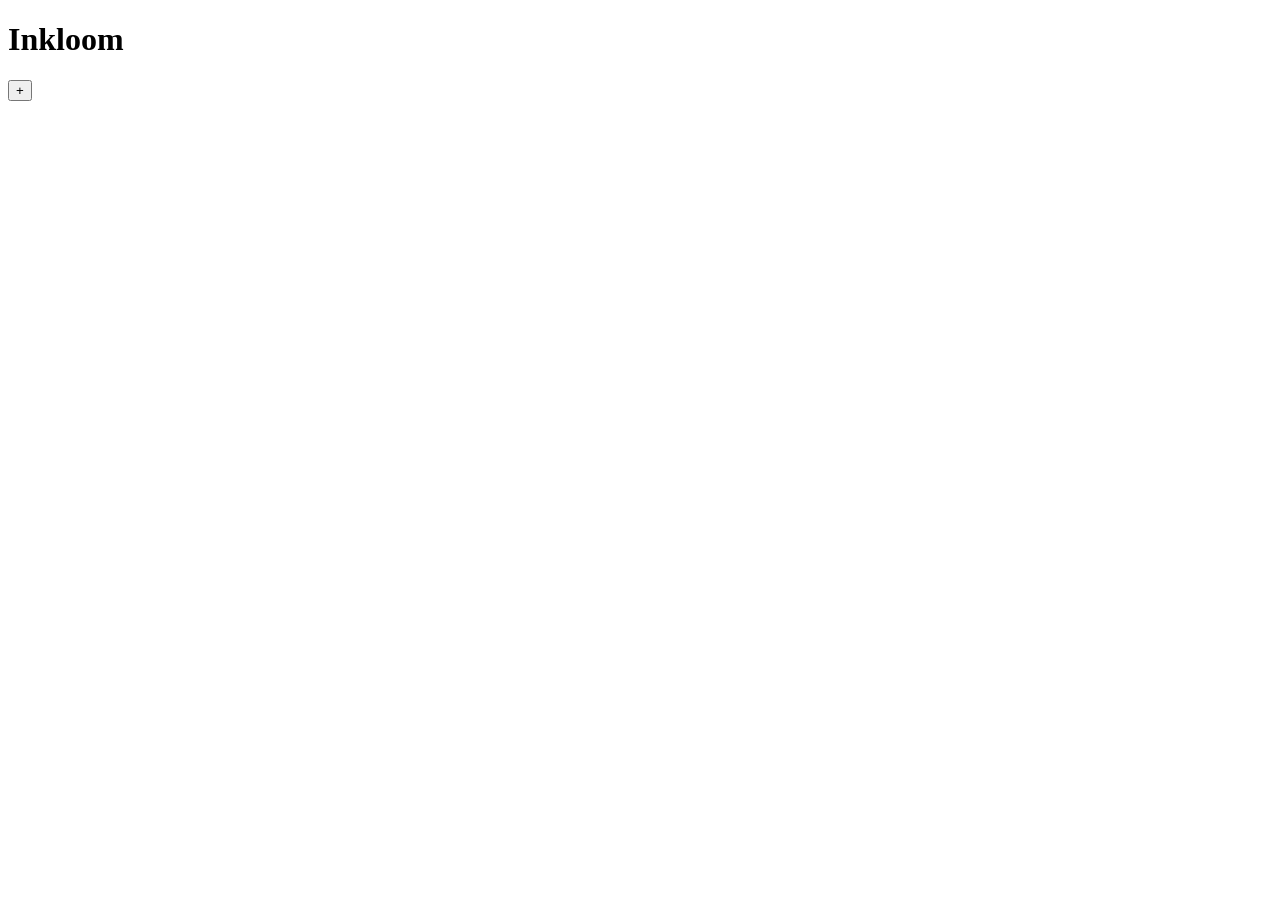
==== index.html @ dda24656 "Add initial HTML structure for Inkloom app" ====
<!DOCTYPE html>
<html lang="en">
<head>
  <meta charset="UTF-8">
  <meta name="viewport" content="width=device-width, initial-scale=1, maximum-scale=1, user-scalable=no, viewport-fit=cover">
  <meta name="apple-mobile-web-app-capable" content="yes">
  <meta name="apple-mobile-web-app-title" content="Inkloom">
  <title>Inkloom</title>
  <link rel="stylesheet" href="styles.css">
</head>
<body>
  <header id="library-header">
    <h1>Inkloom</h1>
    <button id="new-canvas-btn" type="button" aria-label="New canvas">+</button>
  </header>
  <main id="library-main">
    <p id="empty-message" hidden>No canvases yet. Tap + to start one.</p>
    <ul id="canvas-list"></ul>
  </main>
  <div id="new-canvas-dialog" class="modal" hidden>
    <div class="modal-card">
      <h2>New canvas</h2>
      <input id="new-canvas-title" type="text" placeholder="Title" autocomplete="off">
      <div class="modal-actions">
        <button id="cancel-new-canvas" type="button">Cancel</button>
        <button id="confirm-new-canvas" type="button" class="primary">Create</button>
      </div>
    </div>
  </div>
  <script src="app.js"></script>
</body>
</html>
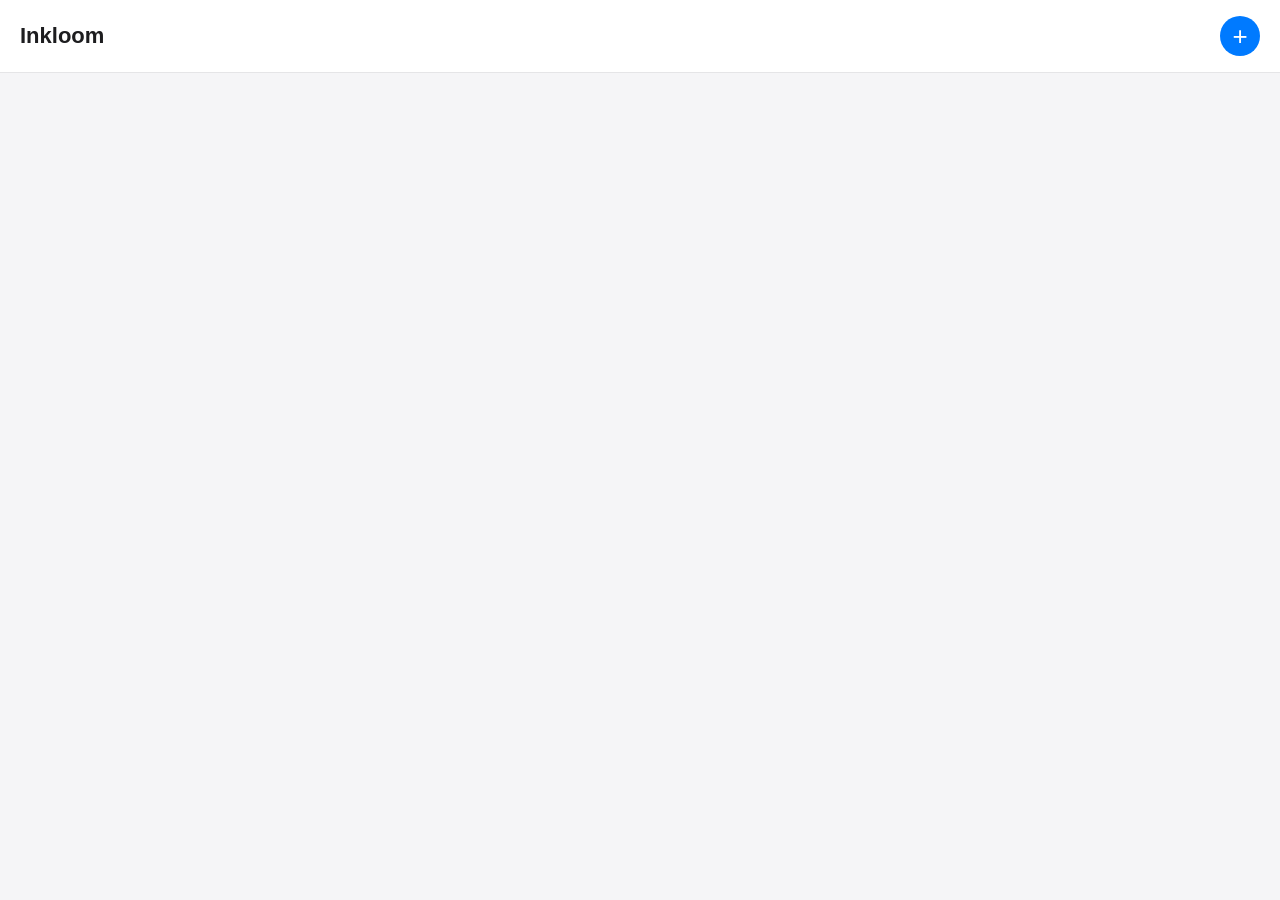
==== commit bb0379c3: "Update script references in index.html" ====
--- a/index.html
+++ b/index.html
@@ -27,6 +27,7 @@
       </div>
     </div>
   </div>
-  <script src="app.js"></script>
+    <script src="store.js"></script>
+  <script src="canvas.js"></script>
 </body>
 </html>
--- a/styles.css
+++ b/styles.css
@@ -0,0 +1,56 @@
+* { box-sizing: border-box; -webkit-tap-highlight-color: transparent; }
+html, body {
+  margin: 0; padding: 0;
+  font-family: -apple-system, BlinkMacSystemFont, "Segoe UI", sans-serif;
+  background: #f5f5f7; color: #1d1d1f;
+  min-height: 100vh;
+}
+body { display: flex; flex-direction: column; }
+#library-header {
+  display: flex; align-items: center; justify-content: space-between;
+  padding: 16px 20px; background: #fff;
+  border-bottom: 1px solid #e5e5e7;
+  position: sticky; top: 0; z-index: 10;
+}
+#library-header h1 { font-size: 22px; font-weight: 700; margin: 0; }
+#new-canvas-btn {
+  width: 40px; height: 40px; border-radius: 20px;
+  border: none; background: #007aff; color: #fff;
+  font-size: 26px; line-height: 1; cursor: pointer;
+}
+#library-main { flex: 1; padding: 16px 20px; }
+#empty-message { color: #86868b; text-align: center; margin-top: 40px; }
+#canvas-list { list-style: none; padding: 0; margin: 0; }
+#canvas-list li {
+  background: #fff; border-radius: 12px; padding: 16px;
+  margin-bottom: 12px;
+  display: flex; justify-content: space-between; align-items: center;
+}
+.canvas-info { display: flex; flex-direction: column; gap: 2px; }
+.canvas-title { font-size: 16px; font-weight: 600; }
+.canvas-date { font-size: 12px; color: #86868b; }
+.canvas-delete {
+  border: none; background: transparent; color: #ff3b30;
+  font-size: 14px; cursor: pointer; padding: 8px;
+}
+.modal:not([hidden]) {
+  position: fixed; inset: 0; background: rgba(0,0,0,0.4);
+  display: flex; align-items: center; justify-content: center;
+  z-index: 100; padding: 20px;
+}
+.modal-card {
+  background: #fff; border-radius: 16px; padding: 20px;
+  width: 100%; max-width: 400px;
+}
+.modal-card h2 { margin: 0 0 16px; font-size: 18px; }
+.modal-card input {
+  width: 100%; padding: 12px; border-radius: 8px;
+  border: 1px solid #d2d2d7; font-size: 16px;
+  margin-bottom: 16px;
+}
+.modal-actions { display: flex; justify-content: flex-end; gap: 12px; }
+.modal-actions button {
+  padding: 10px 18px; border-radius: 8px; border: none;
+  font-size: 15px; cursor: pointer; background: #f2f2f7;
+}
+.modal-actions button.primary { background: #007aff; color: #fff; }
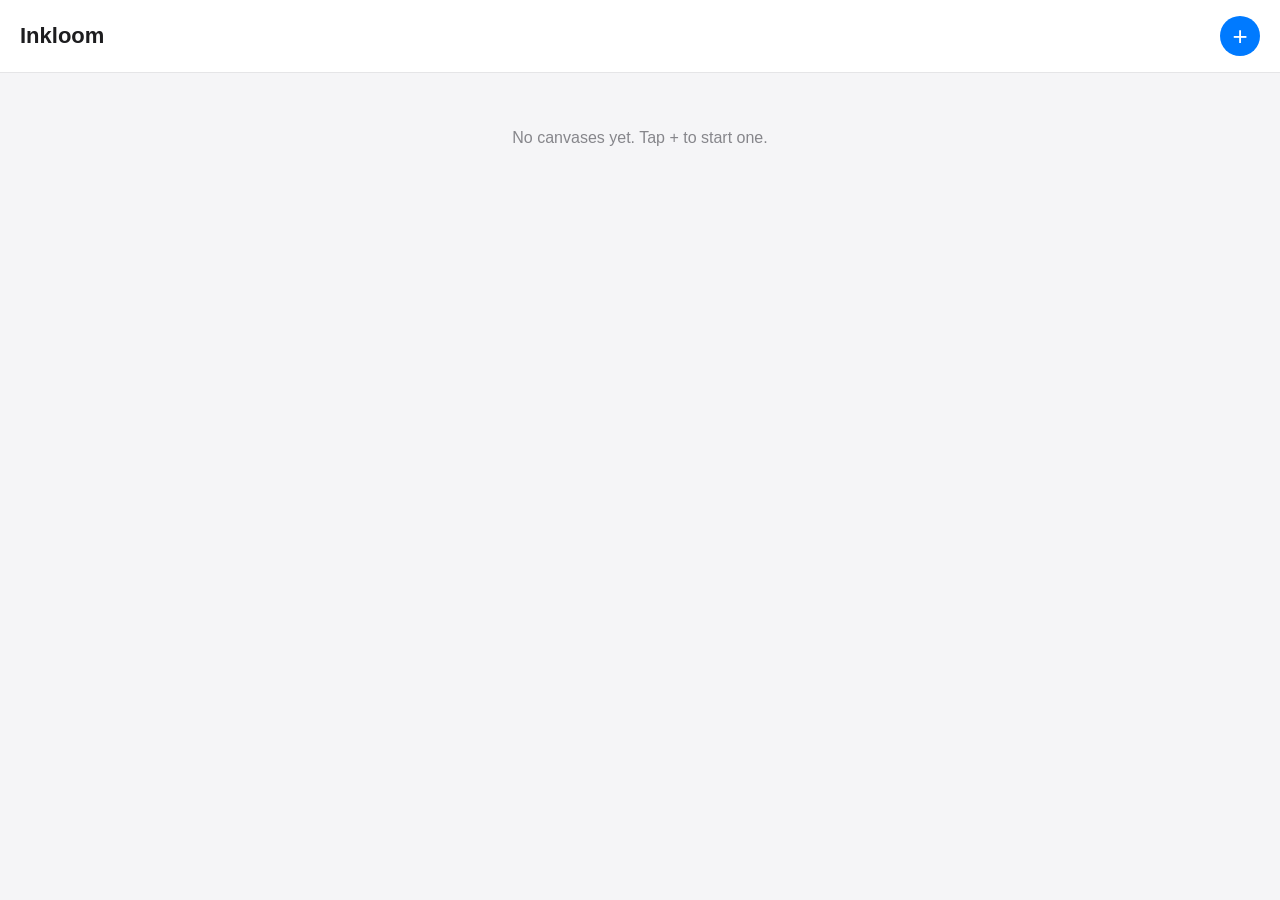
==== commit fd78fd8e: "Implement global error catcher in index.html Added a global error catcher script to handle runtime e" ====
--- a/index.html
+++ b/index.html
@@ -7,6 +7,16 @@
   <meta name="apple-mobile-web-app-title" content="Inkloom">
   <title>Inkloom</title>
   <link rel="stylesheet" href="styles.css">
+  
+  <!-- GLOBAL ERROR CATCHER: Runs before anything else -->
+  <script>
+    window.addEventListener('error', function(e) {
+      var d = document.createElement("div");
+      d.style.cssText = "position:fixed;top:0;left:0;right:0;background:red;color:white;padding:20px;font-size:16px;z-index:99999;font-family:sans-serif;word-wrap:break-word;";
+      d.textContent = "CRASH: " + e.message + " in " + (e.filename || "unknown file");
+      document.body.appendChild(d);
+    });
+  </script>
 </head>
 <body>
   <header id="library-header">
@@ -27,7 +37,7 @@
       </div>
     </div>
   </div>
-    <script src="store.js"></script>
-  <script src="canvas.js"></script>
+  <script src="store.js"></script>
+  <script src="app.js"></script>
 </body>
 </html>
